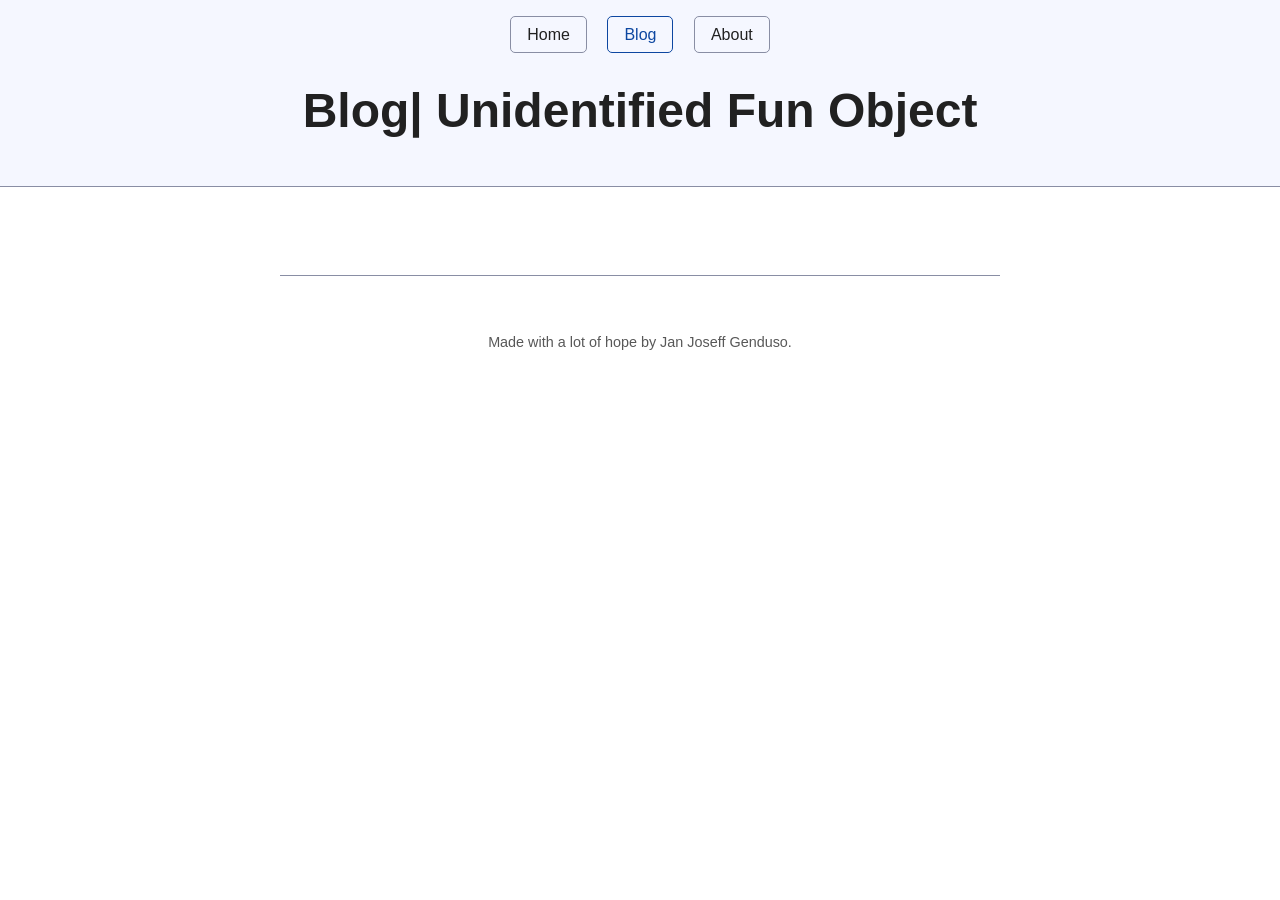
==== blog/index.html @ 2ad975f9 "barbuta blog post added" ====
<!DOCTYPE html>
    <html>
        <head>
            <title>Blog| Unidentified Fun Object</title>
            <meta charset="utf-8">

            <link rel="stylesheet" href="../css/simple.css">
        </head>

        <body>
            <header>
                <nav>
                    <a href="../index.html">Home</a>
                    <a href="blog.html" aria-current="page">Blog</a>
                    <a href="../about.html">About</a>
                </nav>

                <h1>Blog| Unidentified Fun Object</h1>
            </header>

            <main>
            
            </main>

            <footer>
                <p>Made with a lot of hope by Jan Joseff Genduso.</p>
            </footer>
        </body>
    </html>
---- css/simple.css ----
/* Global variables. */
:root,
::backdrop {
  /* Set sans-serif & mono fonts */
  --sans-font: -apple-system, BlinkMacSystemFont, "Avenir Next", Avenir,
    "Nimbus Sans L", Roboto, "Noto Sans", "Segoe UI", Arial, Helvetica,
    "Helvetica Neue", sans-serif;
  --mono-font: Consolas, Menlo, Monaco, "Andale Mono", "Ubuntu Mono", monospace;
  --standard-border-radius: 5px;

  /* Default (light) theme */
  --bg: #fff;
  --accent-bg: #f5f7ff;
  --text: #212121;
  --text-light: #585858;
  --border: #898EA4;
  --accent: #0d47a1;
  --accent-hover: #1266e2;
  --accent-text: var(--bg);
  --code: #d81b60;
  --preformatted: #444;
  --marked: #ffdd33;
  --disabled: #efefef;
}

/* Dark theme */
@media (prefers-color-scheme: dark) {
  :root,
  ::backdrop {
    color-scheme: dark;
    --bg: #212121;
    --accent-bg: #2b2b2b;
    --text: #dcdcdc;
    --text-light: #ababab;
    --accent: #ffb300;
    --accent-hover: #ffe099;
    --accent-text: var(--bg);
    --code: #f06292;
    --preformatted: #ccc;
    --disabled: #111;
  }
  /* Add a bit of transparency so light media isn't so glaring in dark mode */
  img,
  video {
    opacity: 0.8;
  }
}

/* Reset box-sizing */
*, *::before, *::after {
  box-sizing: border-box;
}

/* Reset default appearance */
textarea,
select,
input,
progress {
  appearance: none;
  -webkit-appearance: none;
  -moz-appearance: none;
}

html {
  /* Set the font globally */
  font-family: var(--sans-font);
  scroll-behavior: smooth;
}

/* Make the body a nice central block */
body {
  color: var(--text);
  background-color: var(--bg);
  font-size: 1.15rem;
  line-height: 1.5;
  display: grid;
  grid-template-columns: 1fr min(45rem, 90%) 1fr;
  margin: 0;
}
body > * {
  grid-column: 2;
}

/* Make the header bg full width, but the content inline with body */
body > header {
  background-color: var(--accent-bg);
  border-bottom: 1px solid var(--border);
  text-align: center;
  padding: 0 0.5rem 2rem 0.5rem;
  grid-column: 1 / -1;
}

body > header > *:only-child {
  margin-block-start: 2rem;
}

body > header h1 {
  max-width: 1200px;
  margin: 1rem auto;
}

body > header p {
  max-width: 40rem;
  margin: 1rem auto;
}

/* Add a little padding to ensure spacing is correct between content and header > nav */
main {
  padding-top: 1.5rem;
}

body > footer {
  margin-top: 4rem;
  padding: 2rem 1rem 1.5rem 1rem;
  color: var(--text-light);
  font-size: 0.9rem;
  text-align: center;
  border-top: 1px solid var(--border);
}

/* Format headers */
h1 {
  font-size: 3rem;
}

h2 {
  font-size: 2.6rem;
  margin-top: 3rem;
}

h3 {
  font-size: 2rem;
  margin-top: 3rem;
}

h4 {
  font-size: 1.44rem;
}

h5 {
  font-size: 1.15rem;
}

h6 {
  font-size: 0.96rem;
}

p {
  margin: 1.5rem 0;
}

/* Prevent long strings from overflowing container */
p, h1, h2, h3, h4, h5, h6 {
  overflow-wrap: break-word;
}

/* Fix line height when title wraps */
h1,
h2,
h3 {
  line-height: 1.1;
}

/* Reduce header size on mobile */
@media only screen and (max-width: 720px) {
  h1 {
    font-size: 2.5rem;
  }

  h2 {
    font-size: 2.1rem;
  }

  h3 {
    font-size: 1.75rem;
  }

  h4 {
    font-size: 1.25rem;
  }
}

/* Format links & buttons */
a,
a:visited {
  color: var(--accent);
}

a:hover {
  text-decoration: none;
}

button,
.button,
a.button, /* extra specificity to override a */
input[type="submit"],
input[type="reset"],
input[type="button"],
label[type="button"] {
  border: 1px solid var(--accent);
  background-color: var(--accent);
  color: var(--accent-text);
  padding: 0.5rem 0.9rem;
  text-decoration: none;
  line-height: normal;
}

.button[aria-disabled="true"], 
input:disabled,
textarea:disabled,
select:disabled,
button[disabled] {
  cursor: not-allowed;
  background-color: var(--disabled);
  border-color: var(--disabled);
  color: var(--text-light);
}

input[type="range"] {
  padding: 0;
}

/* Set the cursor to '?' on an abbreviation and style the abbreviation to show that there is more information underneath */
abbr[title] {
  cursor: help;
  text-decoration-line: underline;
  text-decoration-style: dotted;
}

button:enabled:hover,
.button:not([aria-disabled="true"]):hover,
input[type="submit"]:enabled:hover,
input[type="reset"]:enabled:hover,
input[type="button"]:enabled:hover,
label[type="button"]:hover {
  background-color: var(--accent-hover);
  border-color: var(--accent-hover);
  cursor: pointer;
}

.button:focus-visible,
button:focus-visible:where(:enabled),
input:enabled:focus-visible:where(
  [type="submit"],
  [type="reset"],
  [type="button"]
) {
  outline: 2px solid var(--accent);
  outline-offset: 1px;
}

/* Format navigation */
header > nav {
  font-size: 1rem;
  line-height: 2;
  padding: 1rem 0 0 0;
}

/* Use flexbox to allow items to wrap, as needed */
header > nav ul,
header > nav ol {
  align-content: space-around;
  align-items: center;
  display: flex;
  flex-direction: row;
  flex-wrap: wrap;
  justify-content: center;
  list-style-type: none;
  margin: 0;
  padding: 0;
}

/* List items are inline elements, make them behave more like blocks */
header > nav ul li,
header > nav ol li {
  display: inline-block;
}

header > nav a,
header > nav a:visited {
  margin: 0 0.5rem 1rem 0.5rem;
  border: 1px solid var(--border);
  border-radius: var(--standard-border-radius);
  color: var(--text);
  display: inline-block;
  padding: 0.1rem 1rem;
  text-decoration: none;
}

header > nav a:hover,
header > nav a.current,
header > nav a[aria-current="page"],
header > nav a[aria-current="true"] {
  border-color: var(--accent);
  color: var(--accent);
  cursor: pointer;
}

/* Reduce nav side on mobile */
@media only screen and (max-width: 720px) {
  header > nav a {
    border: none;
    padding: 0;
    text-decoration: underline;
    line-height: 1;
  }
}

/* Consolidate box styling */
aside, details, pre, progress {
  background-color: var(--accent-bg);
  border: 1px solid var(--border);
  border-radius: var(--standard-border-radius);
  margin-bottom: 1rem;
}

aside {
  font-size: 1rem;
  width: 30%;
  padding: 0 15px;
  margin-inline-start: 15px;
  float: right;
}
*[dir="rtl"] aside {
  float: left;
}

/* Make aside full-width on mobile */
@media only screen and (max-width: 720px) {
  aside {
    width: 100%;
    float: none;
    margin-inline-start: 0;
  }
}

article, fieldset, dialog {
  border: 1px solid var(--border);
  padding: 1rem;
  border-radius: var(--standard-border-radius);
  margin-bottom: 1rem;
}

article h2:first-child,
section h2:first-child,
article h3:first-child,
section h3:first-child {
  margin-top: 1rem;
}

section {
  border-top: 1px solid var(--border);
  border-bottom: 1px solid var(--border);
  padding: 2rem 1rem;
  margin: 3rem 0;
}

/* Don't double separators when chaining sections */
section + section,
section:first-child {
  border-top: 0;
  padding-top: 0;
}

section + section {
  margin-top: 0;
}

section:last-child {
  border-bottom: 0;
  padding-bottom: 0;
}

details {
  padding: 0.7rem 1rem;
}

summary {
  cursor: pointer;
  font-weight: bold;
  padding: 0.7rem 1rem;
  margin: -0.7rem -1rem;
  word-break: break-all;
}

details[open] > summary + * {
  margin-top: 0;
}

details[open] > summary {
  margin-bottom: 0.5rem;
}

details[open] > :last-child {
  margin-bottom: 0;
}

/* Format tables */
table {
  border-collapse: collapse;
  margin: 1.5rem 0;
}

figure > table {
  width: max-content;
  margin: 0;
}

td,
th {
  border: 1px solid var(--border);
  text-align: start;
  padding: 0.5rem;
}

th {
  background-color: var(--accent-bg);
  font-weight: bold;
}

tr:nth-child(even) {
  /* Set every other cell slightly darker. Improves readability. */
  background-color: var(--accent-bg);
}

table caption {
  font-weight: bold;
  margin-bottom: 0.5rem;
}

/* Format forms */
textarea,
select,
input,
button,
.button {
  font-size: inherit;
  font-family: inherit;
  padding: 0.5rem;
  margin-bottom: 0.5rem;
  border-radius: var(--standard-border-radius);
  box-shadow: none;
  max-width: 100%;
  display: inline-block;
}
textarea,
select,
input {
  color: var(--text);
  background-color: var(--bg);
  border: 1px solid var(--border);
}
label {
  display: block;
}
textarea:not([cols]) {
  width: 100%;
}

/* Add arrow to drop-down */
select:not([multiple]) {
  background-image: linear-gradient(45deg, transparent 49%, var(--text) 51%),
    linear-gradient(135deg, var(--text) 51%, transparent 49%);
  background-position: calc(100% - 15px), calc(100% - 10px);
  background-size: 5px 5px, 5px 5px;
  background-repeat: no-repeat;
  padding-inline-end: 25px;
}
*[dir="rtl"] select:not([multiple]) {
  background-position: 10px, 15px;
}

/* checkbox and radio button style */
input[type="checkbox"],
input[type="radio"] {
  vertical-align: middle;
  position: relative;
  width: min-content;
}

input[type="checkbox"] + label,
input[type="radio"] + label {
  display: inline-block;
}

input[type="radio"] {
  border-radius: 100%;
}

input[type="checkbox"]:checked,
input[type="radio"]:checked {
  background-color: var(--accent);
}

input[type="checkbox"]:checked::after {
  /* Creates a rectangle with colored right and bottom borders which is rotated to look like a check mark */
  content: " ";
  width: 0.18em;
  height: 0.32em;
  border-radius: 0;
  position: absolute;
  top: 0.05em;
  left: 0.17em;
  background-color: transparent;
  border-right: solid var(--bg) 0.08em;
  border-bottom: solid var(--bg) 0.08em;
  font-size: 1.8em;
  transform: rotate(45deg);
}
input[type="radio"]:checked::after {
  /* creates a colored circle for the checked radio button  */
  content: " ";
  width: 0.25em;
  height: 0.25em;
  border-radius: 100%;
  position: absolute;
  top: 0.125em;
  background-color: var(--bg);
  left: 0.125em;
  font-size: 32px;
}

/* Makes input fields wider on smaller screens */
@media only screen and (max-width: 720px) {
  textarea,
  select,
  input {
    width: 100%;
  }
}

/* Set a height for color input */
input[type="color"] {
  height: 2.5rem;
  padding:  0.2rem;
}

/* do not show border around file selector button */
input[type="file"] {
  border: 0;
}

/* Misc body elements */
hr {
  border: none;
  height: 1px;
  background: var(--border);
  margin: 1rem auto;
}

mark {
  padding: 2px 5px;
  border-radius: var(--standard-border-radius);
  background-color: var(--marked);
  color: black;
}

mark a {
  color: #0d47a1;
}

img,
video {
  max-width: 100%;
  height: auto;
  border-radius: var(--standard-border-radius);
}

figure {
  margin: 0;
  display: block;
  overflow-x: auto;
}

figure > img,
figure > picture > img {
  display: block;
  margin-inline: auto;
}

figcaption {
  text-align: center;
  font-size: 0.9rem;
  color: var(--text-light);
  margin-block: 1rem;
}

blockquote {
  margin-inline-start: 2rem;
  margin-inline-end: 0;
  margin-block: 2rem;
  padding: 0.4rem 0.8rem;
  border-inline-start: 0.35rem solid var(--accent);
  color: var(--text-light);
  font-style: italic;
}

cite {
  font-size: 0.9rem;
  color: var(--text-light);
  font-style: normal;
}

dt {
    color: var(--text-light);
}

/* Use mono font for code elements */
code,
pre,
pre span,
kbd,
samp {
  font-family: var(--mono-font);
  color: var(--code);
}

kbd {
  color: var(--preformatted);
  border: 1px solid var(--preformatted);
  border-bottom: 3px solid var(--preformatted);
  border-radius: var(--standard-border-radius);
  padding: 0.1rem 0.4rem;
}

pre {
  padding: 1rem 1.4rem;
  max-width: 100%;
  overflow: auto;
  color: var(--preformatted);
}

/* Fix embedded code within pre */
pre code {
  color: var(--preformatted);
  background: none;
  margin: 0;
  padding: 0;
}

/* Progress bars */
/* Declarations are repeated because you */
/* cannot combine vendor-specific selectors */
progress {
  width: 100%;
}

progress:indeterminate {
  background-color: var(--accent-bg);
}

progress::-webkit-progress-bar {
  border-radius: var(--standard-border-radius);
  background-color: var(--accent-bg);
}

progress::-webkit-progress-value {
  border-radius: var(--standard-border-radius);
  background-color: var(--accent);
}

progress::-moz-progress-bar {
  border-radius: var(--standard-border-radius);
  background-color: var(--accent);
  transition-property: width;
  transition-duration: 0.3s;
}

progress:indeterminate::-moz-progress-bar {
  background-color: var(--accent-bg);
}

dialog {
  max-width: 40rem;
  margin: auto;
}

dialog::backdrop {
  background-color: var(--bg);
  opacity: 0.8;
}

@media only screen and (max-width: 720px) {
  dialog {
    max-width: 100%;
    margin: auto 1em;
  }
}

/* Superscript & Subscript */
/* Prevent scripts from affecting line-height. */
sup, sub {
  vertical-align: baseline;
  position: relative;
}

sup {
  top: -0.4em;
}

sub { 
  top: 0.3em; 
}

/* Classes for notices */
.notice {
  background: var(--accent-bg);
  border: 2px solid var(--border);
  border-radius: var(--standard-border-radius);
  padding: 1.5rem;
  margin: 2rem 0;
}
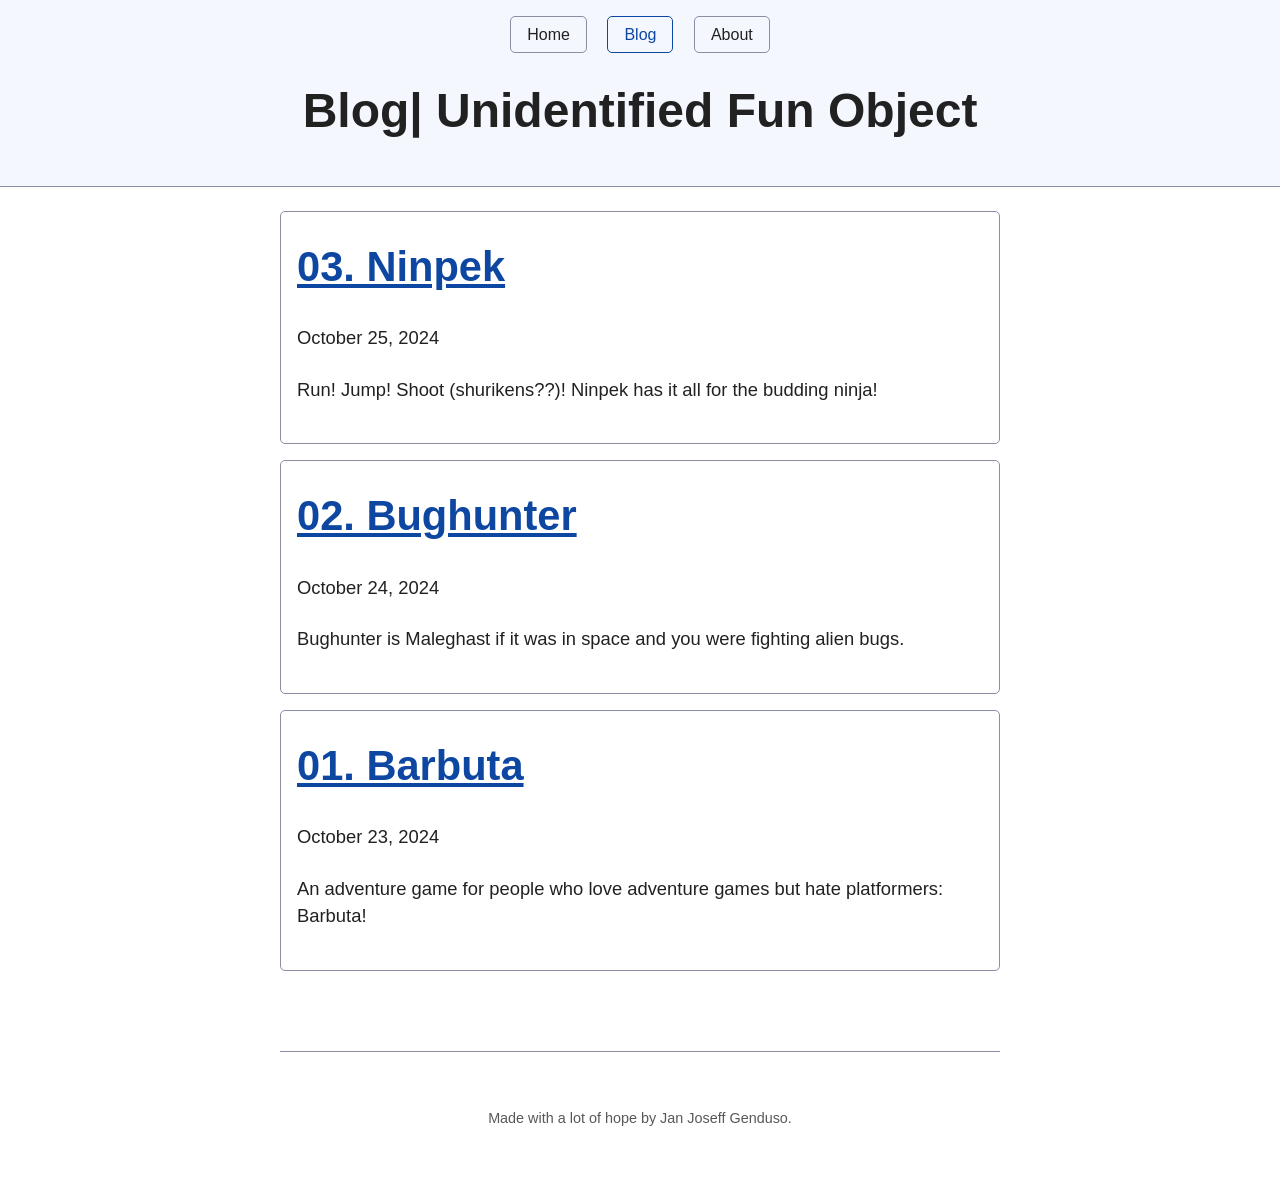
==== commit 058ac659: "added a couple blog posts" ====
--- a/blog/index.html
+++ b/blog/index.html
@@ -19,7 +19,26 @@
             </header>
 
             <main>
-            
+                <article>
+                    <h2><a href="2024-10-25-ninpek.html">03. Ninpek</a></h2>
+                    <p><time datetime="2024-10-25">October 25, 2024</time></p>
+
+                    <p>Run! Jump! Shoot (shurikens??)! Ninpek has it all for the budding ninja!</p>
+                </article>
+
+                <article>
+                    <h2><a href="2024-10-24-bughunter.html">02. Bughunter</a></h2>
+                    <p><time datetime="2024-10-24">October 24, 2024</time></p>
+
+                    <p>Bughunter is Maleghast if it was in space and you were fighting alien bugs.</p>
+                </article>
+
+                <article>
+                    <h2><a href="2024-10-23-barbuta.html">01. Barbuta</a></h2>
+                    <p><time datetime="2024-10-23">October 23, 2024</time></p>
+
+                    <p>An adventure game for people who love adventure games but hate platformers: Barbuta!</p>
+                </article>
             </main>
 
             <footer>
